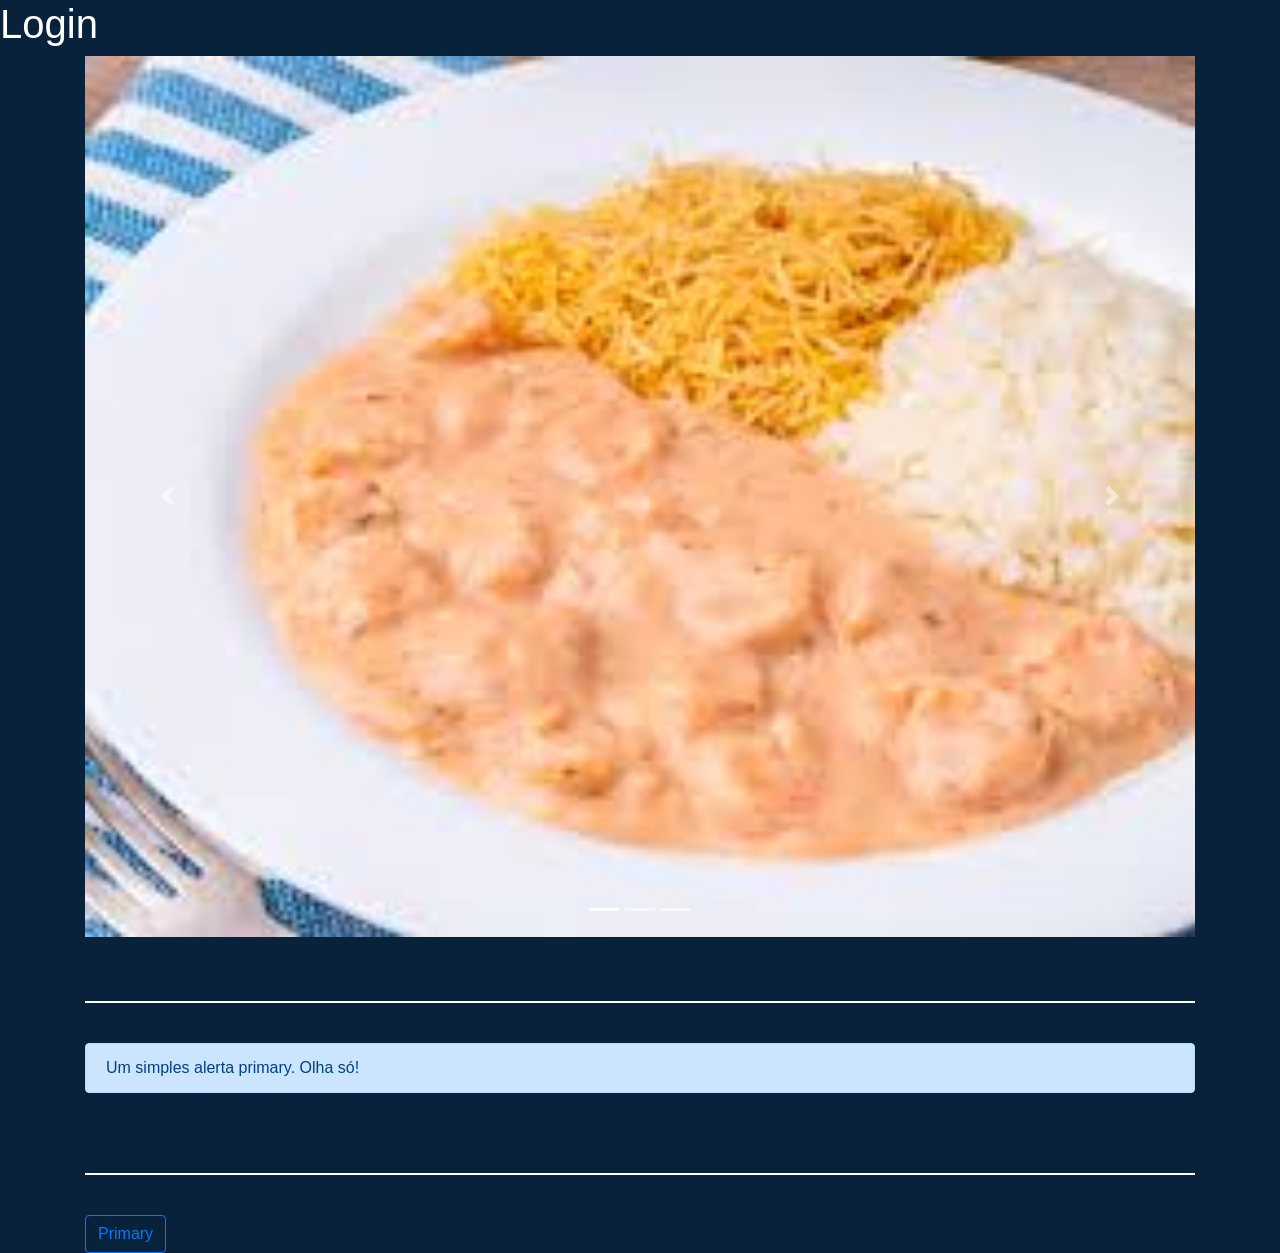
==== login/index.html @ a03347ca "Primeira Atividade" ====
<!DOCTYPE html>
<html lang="pt-br">
  <head>
    <meta charset="UTF-8" />
    <meta name="viewport" content="width=device-width, initial-scale=1.0" />
    <title>não era brincadeira</title>
    <link
      rel="stylesheet"
      href="https://stackpath.bootstrapcdn.com/bootstrap/4.1.3/css/bootstrap.min.css"
      integrity="sha384-MCw98/SFnGE8fJT3GXwEOngsV7Zt27NXFoaoApmYm81iuXoPkFOJwJ8ERdknLPMO"
      crossorigin="anonymous"
    />
    <link rel="stylesheet" href="css/style.css" />
  </head>

  <body>
    <h1>Login</h1>
    <div class="container">
      <div
        id="carouselExampleIndicators"
        class="carousel slide"
        data-ride="carousel"
      >
        <ol class="carousel-indicators">
          <li
            data-target="#carouselExampleIndicators"
            data-slide-to="0"
            class="active"
          ></li>
          <li data-target="#carouselExampleIndicators" data-slide-to="1"></li>
          <li data-target="#carouselExampleIndicators" data-slide-to="2"></li>
        </ol>
        <div class="carousel-inner">
          <div class="carousel-item active">
            <img
              class="d-block w-100"
              src="image/strogonoff.jpg"
              alt="Primeiro Slide"
            />
          </div>
          <div class="carousel-item">
            <img
              class="d-block w-100"
              src="image/coca.jpg"
              alt="Segundo Slide"
            />
          </div>
          <div class="carousel-item">
            <img
              class="d-block w-100"
              src="image/radiancia.jpg"
              alt="Terceiro Slide"
            />
          </div>
        </div>
        <a
          class="carousel-control-prev"
          href="#carouselExampleIndicators"
          role="button"
          data-slide="prev"
        >
          <span class="carousel-control-prev-icon" aria-hidden="true"></span>
          <span class="sr-only">Anterior</span>
        </a>
        <a
          class="carousel-control-next"
          href="#carouselExampleIndicators"
          role="button"
          data-slide="next"
        >
          <span class="carousel-control-next-icon" aria-hidden="true"></span>
          <span class="sr-only">Próximo</span>
        </a>
      </div>

      <br /><br />
      <hr />
      <br />

      <div class="alert alert-primary" role="alert">
        Um simples alerta primary. Olha só!
      </div>

      <br />
      <br />
      <hr />
      <br />

      <button type="button" class="btn btn-outline-primary">Primary</button>

      <script
        src="https://code.jquery.com/jquery-3.3.1.slim.min.js"
        integrity="sha384-q8i/X+965DzO0rT7abK41JStQIAqVgRVzpbzo5smXKp4YfRvH+8abtTE1Pi6jizo"
        crossorigin="anonymous"
      ></script>
      <script
        src="https://cdnjs.cloudflare.com/ajax/libs/popper.js/1.14.3/umd/popper.min.js"
        integrity="sha384-ZMP7rVo3mIykV+2+9J3UJ46jBk0WLaUAdn689aCwoqbBJiSnjAK/l8WvCWPIPm49"
        crossorigin="anonymous"
      ></script>
      <script
        src="https://stackpath.bootstrapcdn.com/bootstrap/4.1.3/js/bootstrap.min.js"
        integrity="sha384-ChfqqxuZUCnJSK3+MXmPNIyE6ZbWh2IMqE241rYiqJxyMiZ6OW/JmZQ5stwEULTy"
        crossorigin="anonymous"
      ></script>
    </div>
  </body>
</html>
---- login/css/style.css ----
body{
    background-color: #08223b;
    color: white;
}

hr{
    border: 1px solid white;
}

form{
    background-color: rgb(118, 205, 255);
    padding: 20px;
    border-radius: 10px;
    box-shadow: 0 0 10px rgba(0,0,0,0.1);
    max-width: 1000px;
    margin: auto;
}
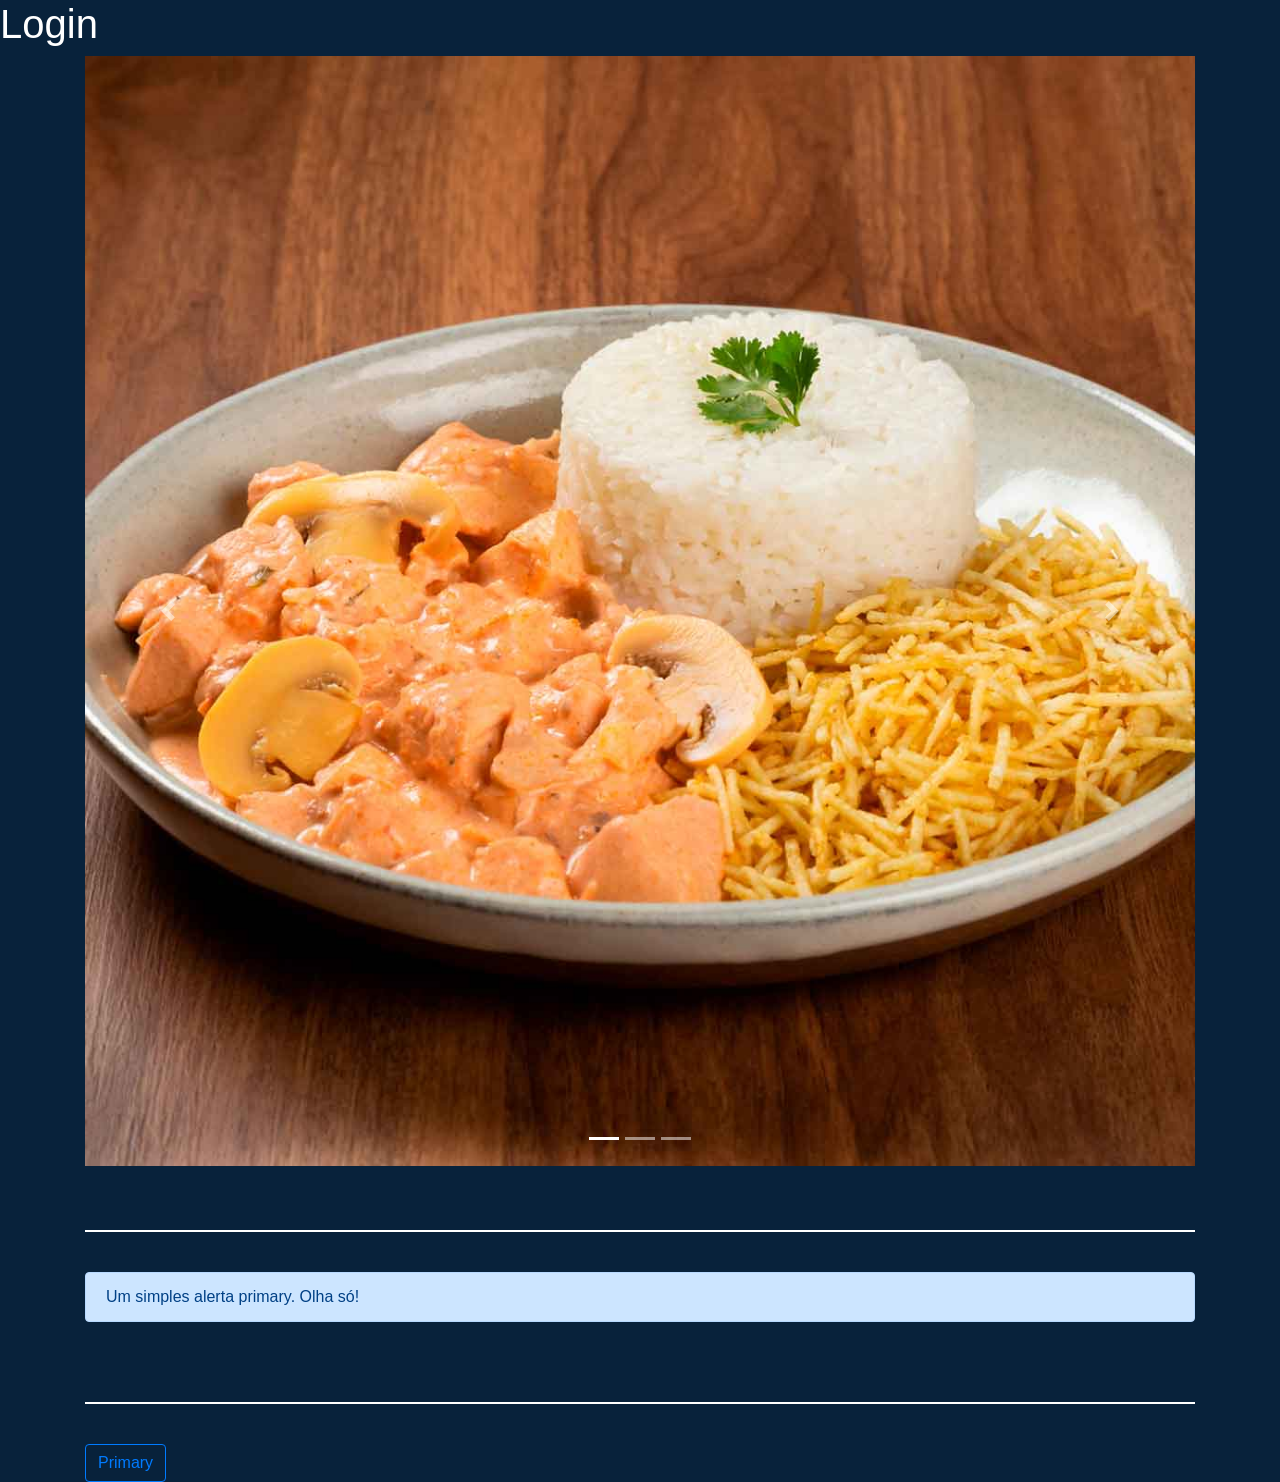
==== commit e9f0dae3: "Add files via upload" ====
--- a/login/index.html
+++ b/login/index.html
@@ -1,108 +1,108 @@
-<!DOCTYPE html>
-<html lang="pt-br">
-  <head>
-    <meta charset="UTF-8" />
-    <meta name="viewport" content="width=device-width, initial-scale=1.0" />
-    <title>não era brincadeira</title>
-    <link
-      rel="stylesheet"
-      href="https://stackpath.bootstrapcdn.com/bootstrap/4.1.3/css/bootstrap.min.css"
-      integrity="sha384-MCw98/SFnGE8fJT3GXwEOngsV7Zt27NXFoaoApmYm81iuXoPkFOJwJ8ERdknLPMO"
-      crossorigin="anonymous"
-    />
-    <link rel="stylesheet" href="css/style.css" />
-  </head>
-
-  <body>
-    <h1>Login</h1>
-    <div class="container">
-      <div
-        id="carouselExampleIndicators"
-        class="carousel slide"
-        data-ride="carousel"
-      >
-        <ol class="carousel-indicators">
-          <li
-            data-target="#carouselExampleIndicators"
-            data-slide-to="0"
-            class="active"
-          ></li>
-          <li data-target="#carouselExampleIndicators" data-slide-to="1"></li>
-          <li data-target="#carouselExampleIndicators" data-slide-to="2"></li>
-        </ol>
-        <div class="carousel-inner">
-          <div class="carousel-item active">
-            <img
-              class="d-block w-100"
-              src="image/strogonoff.jpg"
-              alt="Primeiro Slide"
-            />
-          </div>
-          <div class="carousel-item">
-            <img
-              class="d-block w-100"
-              src="image/coca.jpg"
-              alt="Segundo Slide"
-            />
-          </div>
-          <div class="carousel-item">
-            <img
-              class="d-block w-100"
-              src="image/radiancia.jpg"
-              alt="Terceiro Slide"
-            />
-          </div>
-        </div>
-        <a
-          class="carousel-control-prev"
-          href="#carouselExampleIndicators"
-          role="button"
-          data-slide="prev"
-        >
-          <span class="carousel-control-prev-icon" aria-hidden="true"></span>
-          <span class="sr-only">Anterior</span>
-        </a>
-        <a
-          class="carousel-control-next"
-          href="#carouselExampleIndicators"
-          role="button"
-          data-slide="next"
-        >
-          <span class="carousel-control-next-icon" aria-hidden="true"></span>
-          <span class="sr-only">Próximo</span>
-        </a>
-      </div>
-
-      <br /><br />
-      <hr />
-      <br />
-
-      <div class="alert alert-primary" role="alert">
-        Um simples alerta primary. Olha só!
-      </div>
-
-      <br />
-      <br />
-      <hr />
-      <br />
-
-      <button type="button" class="btn btn-outline-primary">Primary</button>
-
-      <script
-        src="https://code.jquery.com/jquery-3.3.1.slim.min.js"
-        integrity="sha384-q8i/X+965DzO0rT7abK41JStQIAqVgRVzpbzo5smXKp4YfRvH+8abtTE1Pi6jizo"
-        crossorigin="anonymous"
-      ></script>
-      <script
-        src="https://cdnjs.cloudflare.com/ajax/libs/popper.js/1.14.3/umd/popper.min.js"
-        integrity="sha384-ZMP7rVo3mIykV+2+9J3UJ46jBk0WLaUAdn689aCwoqbBJiSnjAK/l8WvCWPIPm49"
-        crossorigin="anonymous"
-      ></script>
-      <script
-        src="https://stackpath.bootstrapcdn.com/bootstrap/4.1.3/js/bootstrap.min.js"
-        integrity="sha384-ChfqqxuZUCnJSK3+MXmPNIyE6ZbWh2IMqE241rYiqJxyMiZ6OW/JmZQ5stwEULTy"
-        crossorigin="anonymous"
-      ></script>
-    </div>
-  </body>
-</html>
+<!DOCTYPE html>
+<html lang="pt-br">
+  <head>
+    <meta charset="UTF-8" />
+    <meta name="viewport" content="width=device-width, initial-scale=1.0" />
+    <title>não era brincadeira</title>
+    <link
+      rel="stylesheet"
+      href="https://stackpath.bootstrapcdn.com/bootstrap/4.1.3/css/bootstrap.min.css"
+      integrity="sha384-MCw98/SFnGE8fJT3GXwEOngsV7Zt27NXFoaoApmYm81iuXoPkFOJwJ8ERdknLPMO"
+      crossorigin="anonymous"
+    />
+    <link rel="stylesheet" href="css/style.css" />
+  </head>
+
+  <body>
+    <h1>Login</h1>
+    <div class="container">
+      <div
+        id="carouselExampleIndicators"
+        class="carousel slide"
+        data-ride="carousel"
+      >
+        <ol class="carousel-indicators">
+          <li
+            data-target="#carouselExampleIndicators"
+            data-slide-to="0"
+            class="active"
+          ></li>
+          <li data-target="#carouselExampleIndicators" data-slide-to="1"></li>
+          <li data-target="#carouselExampleIndicators" data-slide-to="2"></li>
+        </ol>
+        <div class="carousel-inner">
+          <div class="carousel-item active">
+            <img
+              class="d-block w-100"
+              src="image/strogonoff.jpg"
+              alt="Primeiro Slide"
+            />
+          </div>
+          <div class="carousel-item">
+            <img
+              class="d-block w-100"
+              src="image/coca.jpg"
+              alt="Segundo Slide"
+            />
+          </div>
+          <div class="carousel-item">
+            <img
+              class="d-block w-100"
+              src="image/radiancia.jpg"
+              alt="Terceiro Slide"
+            />
+          </div>
+        </div>
+        <a
+          class="carousel-control-prev"
+          href="#carouselExampleIndicators"
+          role="button"
+          data-slide="prev"
+        >
+          <span class="carousel-control-prev-icon" aria-hidden="true"></span>
+          <span class="sr-only">Anterior</span>
+        </a>
+        <a
+          class="carousel-control-next"
+          href="#carouselExampleIndicators"
+          role="button"
+          data-slide="next"
+        >
+          <span class="carousel-control-next-icon" aria-hidden="true"></span>
+          <span class="sr-only">Próximo</span>
+        </a>
+      </div>
+
+      <br /><br />
+      <hr />
+      <br />
+
+      <div class="alert alert-primary" role="alert">
+        Um simples alerta primary. Olha só!
+      </div>
+
+      <br />
+      <br />
+      <hr />
+      <br />
+
+      <button type="button" class="btn btn-outline-primary">Primary</button>
+
+      <script
+        src="https://code.jquery.com/jquery-3.3.1.slim.min.js"
+        integrity="sha384-q8i/X+965DzO0rT7abK41JStQIAqVgRVzpbzo5smXKp4YfRvH+8abtTE1Pi6jizo"
+        crossorigin="anonymous"
+      ></script>
+      <script
+        src="https://cdnjs.cloudflare.com/ajax/libs/popper.js/1.14.3/umd/popper.min.js"
+        integrity="sha384-ZMP7rVo3mIykV+2+9J3UJ46jBk0WLaUAdn689aCwoqbBJiSnjAK/l8WvCWPIPm49"
+        crossorigin="anonymous"
+      ></script>
+      <script
+        src="https://stackpath.bootstrapcdn.com/bootstrap/4.1.3/js/bootstrap.min.js"
+        integrity="sha384-ChfqqxuZUCnJSK3+MXmPNIyE6ZbWh2IMqE241rYiqJxyMiZ6OW/JmZQ5stwEULTy"
+        crossorigin="anonymous"
+      ></script>
+    </div>
+  </body>
+</html>
--- a/login/css/style.css
+++ b/login/css/style.css
@@ -1,17 +1,17 @@
-body{
-    background-color: #08223b;
-    color: white;
-}
-
-hr{
-    border: 1px solid white;
-}
-
-form{
-    background-color: rgb(118, 205, 255);
-    padding: 20px;
-    border-radius: 10px;
-    box-shadow: 0 0 10px rgba(0,0,0,0.1);
-    max-width: 1000px;
-    margin: auto;
+body{
+    background-color: #08223b;
+    color: white;
+}
+
+hr{
+    border: 1px solid white;
+}
+
+form{
+    background-color: rgb(118, 205, 255);
+    padding: 20px;
+    border-radius: 10px;
+    box-shadow: 0 0 10px rgba(0,0,0,0.1);
+    max-width: 1000px;
+    margin: auto;
 }
